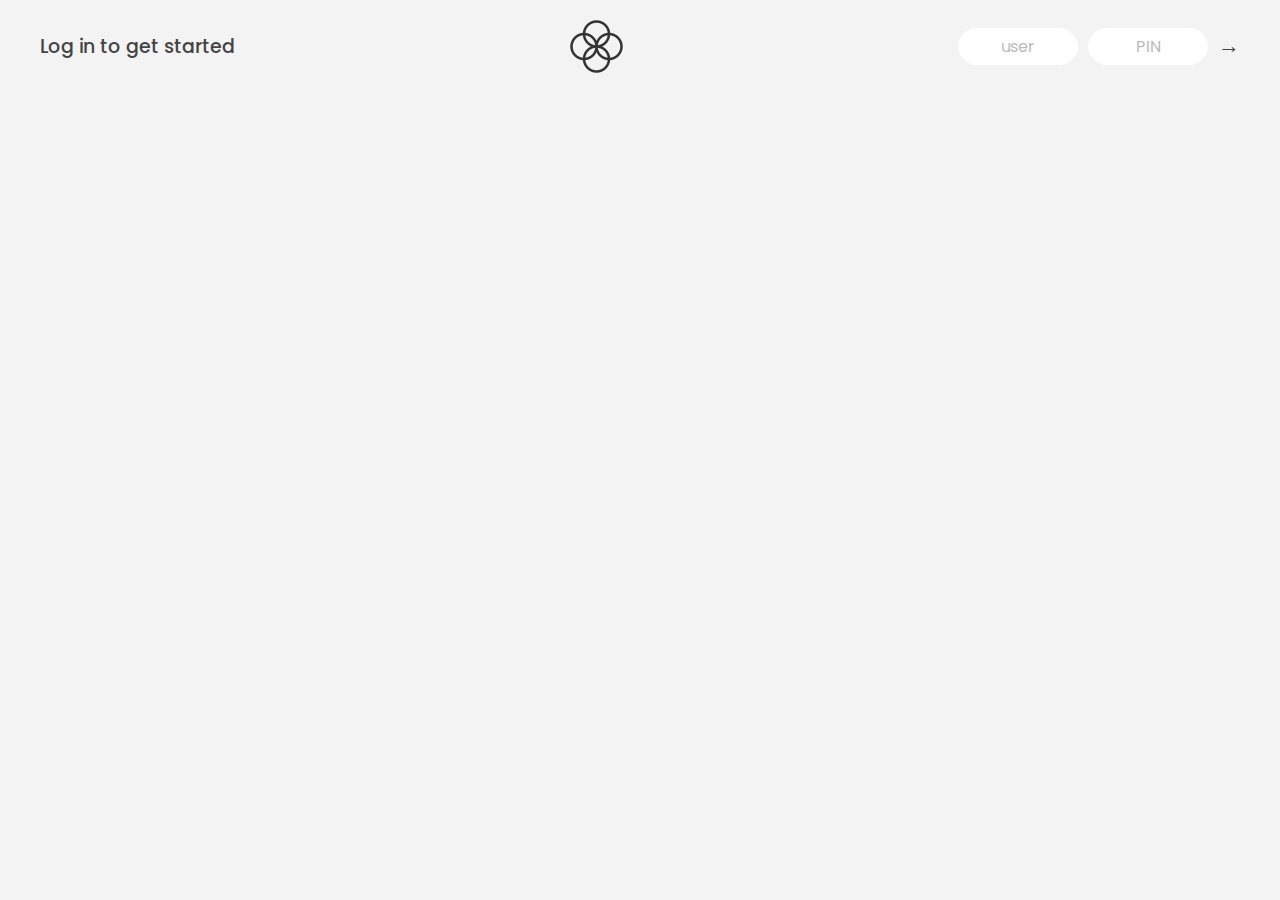
==== Account/index.html @ 3f6a19d5 "Rename and reorganize files; update paths and enhance UI elements" ====
<!DOCTYPE html>
<html lang="en">
  <head>
    <meta charset="UTF-8" />
    <meta name="viewport" content="width=device-width, initial-scale=1.0" />
    <meta http-equiv="X-UA-Compatible" content="ie=edge" />
    <link rel="shortcut icon" type="image/png" href="/Assets/icon.png" />

    <link
      rel="stylesheet"
      href="https://cdnjs.cloudflare.com/ajax/libs/font-awesome/6.7.2/css/all.min.css"
      integrity="sha512-Evv84Mr4kqVGRNSgIGL/F/aIDqQb7xQ2vcrdIwxfjThSH8CSR7PBEakCr51Ck+w+/U6swU2Im1vVX0SVk9ABhg=="
      crossorigin="anonymous"
      referrerpolicy="no-referrer"
    />
    <link
      href="https://fonts.googleapis.com/css?family=Poppins:400,500,600&display=swap"
      rel="stylesheet"
    />

    <link rel="stylesheet" href="/Account/style.css" />
    <title>Bankist</title>
  </head>
  <body>
    <!-- TOP NAVIGATION -->
    <nav>
      <p class="welcome">Log in to get started</p>
      <img src="/Assets/logo.png" alt="Logo" class="logo" />
      <form class="login">
        <input
          type="text"
          placeholder="user"
          class="login__input login__input--user"
        />
        <!-- In practice, use type="password" -->
        <input
          type="text"
          placeholder="PIN"
          maxlength="4"
          class="login__input login__input--pin"
        />
        <button class="login__btn">&rarr;</button>
      </form>
    </nav>

    <main class="app">
      <!-- BALANCE -->
      <div class="balance">
        <div>
          <p class="balance__label">Current balance</p>
          <p class="balance__date">
            As of <span class="date">05/03/2037</span>
          </p>
        </div>
        <p class="balance__value">0000DT</p>
      </div>

      <!-- MOVEMENTS -->
      <div class="movements">
        <div class="movements__row">
          <div class="movements__type movements__type--deposit">2 deposit</div>
          <div class="movements__date">3 days ago</div>
          <div class="movements__value">4 000DT</div>
        </div>
        <div class="movements__row">
          <div class="movements__type movements__type--withdrawal">
            1 withdrawal
          </div>
          <div class="movements__date">24/01/2037</div>
          <div class="movements__value">-378DT</div>
        </div>
      </div>

      <!-- SUMMARY -->
      <div class="summary">
        <p class="summary__label">In</p>
        <p class="summary__value summary__value--in">0000DT</p>
        <p class="summary__label">Out</p>
        <p class="summary__value summary__value--out">0000DT</p>
        <p class="summary__label">Interest</p>
        <p class="summary__value summary__value--interest">0000DT</p>
        <button class="btn--sort">SORT<i class="fa-solid fa-sort"></i></button>
      </div>

      <!-- OPERATION: TRANSFERS -->
      <div class="operation operation--transfer">
        <h2>Transfer money</h2>
        <form class="form form--transfer">
          <input type="text" class="form__input form__input--to" />
          <input
            type="number"
            min="0"
            class="form__input form__input--amount"
          />
          <button class="form__btn form__btn--transfer">&rarr;</button>
          <label class="form__label">Transfer to</label>
          <label class="form__label">Amount</label>
        </form>
      </div>

      <!-- OPERATION: LOAN -->
      <div class="operation operation--loan">
        <h2>Request loan</h2>
        <form class="form form--loan">
          <input
            type="number"
            min="0"
            class="form__input form__input--loan-amount"
          />
          <button class="form__btn form__btn--loan">&rarr;</button>
          <label class="form__label form__label--loan">Amount</label>
        </form>
      </div>

      <!-- OPERATION: CLOSE -->
      <div class="operation operation--close">
        <h2>Close account</h2>
        <form class="form form--close">
          <input type="text" class="form__input form__input--user" />
          <input
            type="password"
            maxlength="4"
            class="form__input form__input--pin"
          />
          <button class="form__btn form__btn--close">&rarr;</button>
          <label class="form__label">Confirm user</label>
          <label class="form__label">Confirm PIN</label>
        </form>
      </div>

      <!-- LOGOUT TIMER -->
      <p class="logout-timer">
        You will be logged out in <span class="timer">05:00</span>
      </p>
    </main>
    <script src="/Account/script.js"></script>
  </body>
</html>
---- Account/style.css ----
/*
 * Use this CSS to learn some intersting techniques,
 * in case you're wondering how I built the UI.
 * Have fun! 😁
 */

* {
  margin: 0;
  padding: 0;
  box-sizing: inherit;
}

html {
  font-size: 62.5%;
  box-sizing: border-box;
}

body {
  font-family: 'Poppins', sans-serif;
  color: #444;
  background-color: #f3f3f3;
  height: 100vh;
  padding: 2rem;
}

nav {
  display: flex;
  justify-content: space-between;
  align-items: center;
  padding: 0 2rem;
}

.welcome {
  font-size: 1.9rem;
  font-weight: 500;
}

.logo {
  height: 5.25rem;
}

.login {
  display: flex;
}

.login__input {
  border: none;
  padding: 0.5rem 2rem;
  font-size: 1.6rem;
  font-family: inherit;
  text-align: center;
  width: 12rem;
  border-radius: 10rem;
  margin-right: 1rem;
  color: inherit;
  border: 1px solid #fff;
  transition: all 0.3s;
}

.login__input:focus {
  outline: none;
  border: 1px solid #ccc;
}

.login__input::placeholder {
  color: #bbb;
}

.login__btn {
  border: none;
  background: none;
  font-size: 2.2rem;
  color: inherit;
  cursor: pointer;
  transition: all 0.3s;
}

.login__btn:hover,
.login__btn:focus,
.btn--sort:hover,
.btn--sort:focus {
  outline: none;
  color: #777;
}

/* MAIN */
.app {
  position: relative;
  max-width: 100rem;
  margin: 4rem auto;
  display: grid;
  grid-template-columns: 4fr 3fr;
  grid-template-rows: auto repeat(3, 15rem) auto;
  gap: 2rem;
  opacity: 0;
  transition: all 1s;
}

.balance {
  grid-column: 1 / span 2;
  display: flex;
  align-items: flex-end;
  justify-content: space-between;
  margin-bottom: 2rem;
}

.balance__label {
  font-size: 2.2rem;
  font-weight: 500;
  margin-bottom: -0.2rem;
}

.balance__date {
  font-size: 1.4rem;
  color: #888;
}

.balance__value {
  font-size: 4.5rem;
  font-weight: 400;
}

/* MOVEMENTS */
.movements {
  grid-row: 2 / span 3;
  background-color: #fff;
  border-radius: 1rem;
  overflow: scroll;
}

.movements__row {
  padding: 2.25rem 4rem;
  display: flex;
  align-items: center;
  border-bottom: 1px solid #eee;
}

.movements__type {
  font-size: 1.1rem;
  text-transform: uppercase;
  font-weight: 500;
  color: #fff;
  padding: 0.1rem 1rem;
  border-radius: 10rem;
  margin-right: 2rem;
}

.movements__date {
  font-size: 1.1rem;
  font-weight: 500;
  color: #666;
}

.movements__type--deposit {
  background-image: linear-gradient(to top left, #39b385, #9be15d);
}

.movements__type--withdrawal {
  background-image: linear-gradient(to top left, #e52a5a, #ff585f);
}

.movements__value {
  font-size: 1.7rem;
  margin-left: auto;
}

/* SUMMARY */
.summary {
  grid-row: 5 / 6;
  display: flex;
  align-items: baseline;
  padding: 0 0.3rem;
  margin-top: 1rem;
}

.summary__label {
  font-size: 1.2rem;
  font-weight: 500;
  text-transform: uppercase;
  margin-right: 0.8rem;
}

.summary__value {
  font-size: 2.2rem;
  margin-right: 2.5rem;
}

.summary__value--in,
.summary__value--interest {
  color: #66c873;
}

.summary__value--out {
  color: #f5465d;
}

.btn--sort {
  margin-left: auto;
  border: none;
  background: none;
  font-size: 1.3rem;
  font-weight: 500;
  cursor: pointer;
  display: flex;
  gap: 10px;
}

/* OPERATIONS */
.operation {
  border-radius: 1rem;
  padding: 3rem 4rem;
  color: #333;
}

.operation--transfer {
  background-image: linear-gradient(to top left, #ffb003, #ffcb03);
}

.operation--loan {
  background-image: linear-gradient(to top left, #39b385, #9be15d);
}

.operation--close {
  background-image: linear-gradient(to top left, #e52a5a, #ff585f);
}

h2 {
  margin-bottom: 1.5rem;
  font-size: 1.7rem;
  font-weight: 600;
  color: #333;
}

.form {
  display: grid;
  grid-template-columns: 2.5fr 2.5fr 1fr;
  grid-template-rows: auto auto;
  gap: 0.4rem 1rem;
}

/* Exceptions for interst */
.form.form--loan {
  grid-template-columns: 2.5fr 1fr 2.5fr;
}
.form__label--loan {
  grid-row: 2;
}
/* End exceptions */

.form__input {
  width: 100%;
  border: none;
  background-color: rgba(255, 255, 255, 0.4);
  font-family: inherit;
  font-size: 1.5rem;
  text-align: center;
  color: #333;
  padding: 0.3rem 1rem;
  border-radius: 0.7rem;
  transition: all 0.3s;
}

.form__input:focus {
  outline: none;
  background-color: rgba(255, 255, 255, 0.6);
}

.form__label {
  font-size: 1.3rem;
  text-align: center;
}

.form__btn {
  border: none;
  border-radius: 0.7rem;
  font-size: 1.8rem;
  background-color: #fff;
  cursor: pointer;
  transition: all 0.3s;
}

.form__btn:focus {
  outline: none;
  background-color: rgba(255, 255, 255, 0.8);
}

.logout-timer {
  padding: 0 0.3rem;
  margin-top: 1.9rem;
  text-align: right;
  font-size: 1.25rem;
}

.timer {
  font-weight: 600;
}
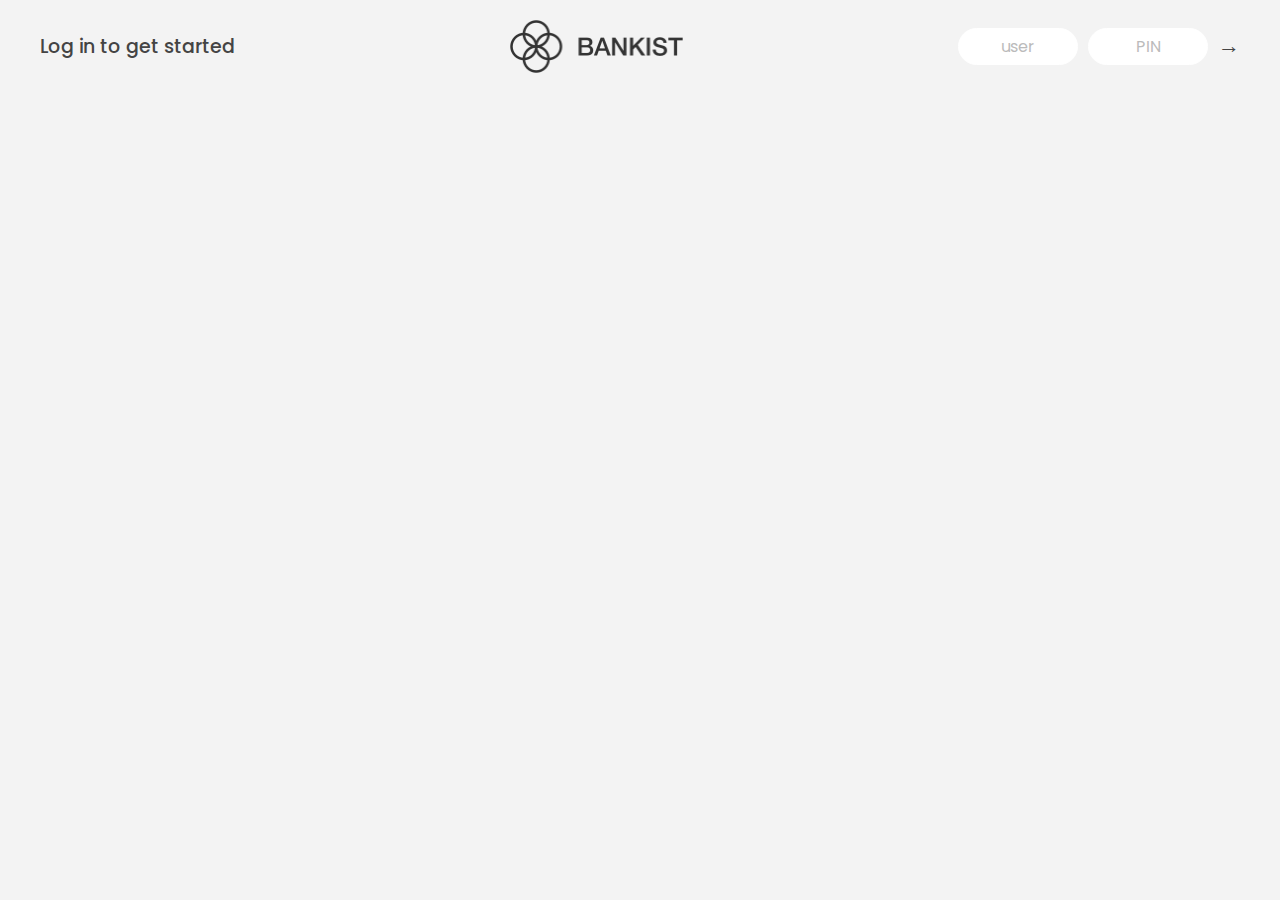
==== commit 579b4017: "implement slider functionality 2" ====
--- a/Account/index.html
+++ b/Account/index.html
@@ -18,7 +18,7 @@
       rel="stylesheet"
     />
 
-    <link rel="stylesheet" href="/Account/style.css" />
+    <link rel="stylesheet" href="/Account/accountStyle.css" />
     <title>Bankist</title>
   </head>
   <body>
@@ -133,6 +133,6 @@
         You will be logged out in <span class="timer">05:00</span>
       </p>
     </main>
-    <script src="/Account/script.js"></script>
+    <script src="/Account/AccountScript.js"></script>
   </body>
 </html>
--- a/Account/accountStyle.css
+++ b/Account/accountStyle.css
@@ -0,0 +1,296 @@
+/*
+ * Use this CSS to learn some intersting techniques,
+ * in case you're wondering how I built the UI.
+ * Have fun! 😁
+ */
+
+* {
+  margin: 0;
+  padding: 0;
+  box-sizing: inherit;
+}
+
+html {
+  font-size: 62.5%;
+  box-sizing: border-box;
+}
+
+body {
+  font-family: 'Poppins', sans-serif;
+  color: #444;
+  background-color: #f3f3f3;
+  height: 100vh;
+  padding: 2rem;
+}
+
+nav {
+  display: flex;
+  justify-content: space-between;
+  align-items: center;
+  padding: 0 2rem;
+}
+
+.welcome {
+  font-size: 1.9rem;
+  font-weight: 500;
+}
+
+.logo {
+  height: 5.25rem;
+}
+
+.login {
+  display: flex;
+}
+
+.login__input {
+  border: none;
+  padding: 0.5rem 2rem;
+  font-size: 1.6rem;
+  font-family: inherit;
+  text-align: center;
+  width: 12rem;
+  border-radius: 10rem;
+  margin-right: 1rem;
+  color: inherit;
+  border: 1px solid #fff;
+  transition: all 0.3s;
+}
+
+.login__input:focus {
+  outline: none;
+  border: 1px solid #ccc;
+}
+
+.login__input::placeholder {
+  color: #bbb;
+}
+
+.login__btn {
+  border: none;
+  background: none;
+  font-size: 2.2rem;
+  color: inherit;
+  cursor: pointer;
+  transition: all 0.3s;
+}
+
+.login__btn:hover,
+.login__btn:focus,
+.btn--sort:hover,
+.btn--sort:focus {
+  outline: none;
+  color: #777;
+}
+
+/* MAIN */
+.app {
+  position: relative;
+  max-width: 100rem;
+  margin: 4rem auto;
+  display: grid;
+  grid-template-columns: 4fr 3fr;
+  grid-template-rows: auto repeat(3, 15rem) auto;
+  gap: 2rem;
+  opacity: 0;
+  transition: all 1s;
+}
+
+.balance {
+  grid-column: 1 / span 2;
+  display: flex;
+  align-items: flex-end;
+  justify-content: space-between;
+  margin-bottom: 2rem;
+}
+
+.balance__label {
+  font-size: 2.2rem;
+  font-weight: 500;
+  margin-bottom: -0.2rem;
+}
+
+.balance__date {
+  font-size: 1.4rem;
+  color: #888;
+}
+
+.balance__value {
+  font-size: 4.5rem;
+  font-weight: 400;
+}
+
+/* MOVEMENTS */
+.movements {
+  grid-row: 2 / span 3;
+  background-color: #fff;
+  border-radius: 1rem;
+  overflow: scroll;
+}
+
+.movements__row {
+  padding: 2.25rem 4rem;
+  display: flex;
+  align-items: center;
+  border-bottom: 1px solid #eee;
+}
+
+.movements__type {
+  font-size: 1.1rem;
+  text-transform: uppercase;
+  font-weight: 500;
+  color: #fff;
+  padding: 0.1rem 1rem;
+  border-radius: 10rem;
+  margin-right: 2rem;
+}
+
+.movements__date {
+  font-size: 1.1rem;
+  font-weight: 500;
+  color: #666;
+}
+
+.movements__type--deposit {
+  background-image: linear-gradient(to top left, #39b385, #9be15d);
+}
+
+.movements__type--withdrawal {
+  background-image: linear-gradient(to top left, #e52a5a, #ff585f);
+}
+
+.movements__value {
+  font-size: 1.7rem;
+  margin-left: auto;
+}
+
+/* SUMMARY */
+.summary {
+  grid-row: 5 / 6;
+  display: flex;
+  align-items: baseline;
+  padding: 0 0.3rem;
+  margin-top: 1rem;
+}
+
+.summary__label {
+  font-size: 1.2rem;
+  font-weight: 500;
+  text-transform: uppercase;
+  margin-right: 0.8rem;
+}
+
+.summary__value {
+  font-size: 2.2rem;
+  margin-right: 2.5rem;
+}
+
+.summary__value--in,
+.summary__value--interest {
+  color: #66c873;
+}
+
+.summary__value--out {
+  color: #f5465d;
+}
+
+.btn--sort {
+  margin-left: auto;
+  border: none;
+  background: none;
+  font-size: 1.3rem;
+  font-weight: 500;
+  cursor: pointer;
+  display: flex;
+  gap: 10px;
+}
+
+/* OPERATIONS */
+.operation {
+  border-radius: 1rem;
+  padding: 3rem 4rem;
+  color: #333;
+}
+
+.operation--transfer {
+  background-image: linear-gradient(to top left, #ffb003, #ffcb03);
+}
+
+.operation--loan {
+  background-image: linear-gradient(to top left, #39b385, #9be15d);
+}
+
+.operation--close {
+  background-image: linear-gradient(to top left, #e52a5a, #ff585f);
+}
+
+h2 {
+  margin-bottom: 1.5rem;
+  font-size: 1.7rem;
+  font-weight: 600;
+  color: #333;
+}
+
+.form {
+  display: grid;
+  grid-template-columns: 2.5fr 2.5fr 1fr;
+  grid-template-rows: auto auto;
+  gap: 0.4rem 1rem;
+}
+
+/* Exceptions for interst */
+.form.form--loan {
+  grid-template-columns: 2.5fr 1fr 2.5fr;
+}
+.form__label--loan {
+  grid-row: 2;
+}
+/* End exceptions */
+
+.form__input {
+  width: 100%;
+  border: none;
+  background-color: rgba(255, 255, 255, 0.4);
+  font-family: inherit;
+  font-size: 1.5rem;
+  text-align: center;
+  color: #333;
+  padding: 0.3rem 1rem;
+  border-radius: 0.7rem;
+  transition: all 0.3s;
+}
+
+.form__input:focus {
+  outline: none;
+  background-color: rgba(255, 255, 255, 0.6);
+}
+
+.form__label {
+  font-size: 1.3rem;
+  text-align: center;
+}
+
+.form__btn {
+  border: none;
+  border-radius: 0.7rem;
+  font-size: 1.8rem;
+  background-color: #fff;
+  cursor: pointer;
+  transition: all 0.3s;
+}
+
+.form__btn:focus {
+  outline: none;
+  background-color: rgba(255, 255, 255, 0.8);
+}
+
+.logout-timer {
+  padding: 0 0.3rem;
+  margin-top: 1.9rem;
+  text-align: right;
+  font-size: 1.25rem;
+}
+
+.timer {
+  font-weight: 600;
+}
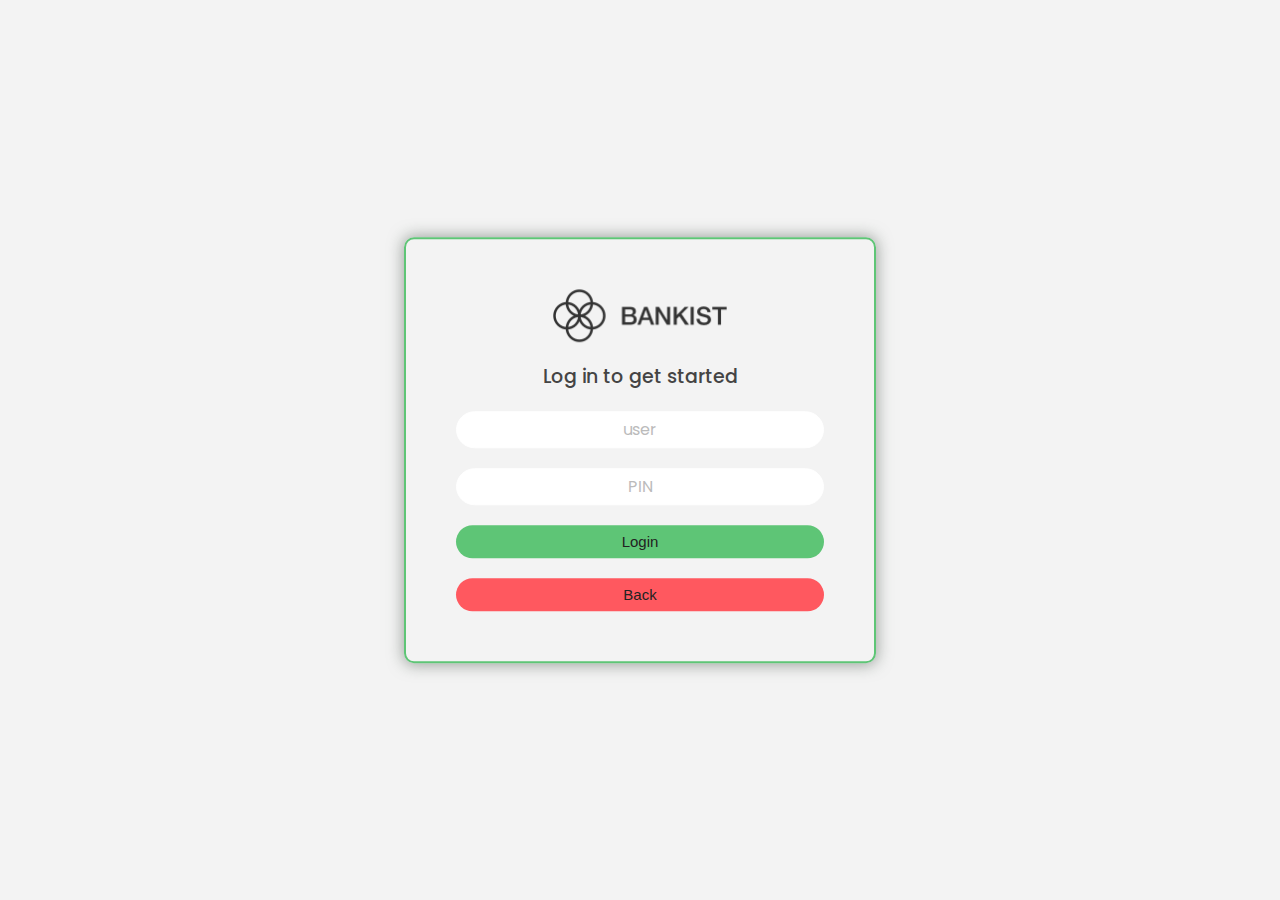
==== commit 79c741aa: "Implement navigation and logout functionality with UI updates" ====
--- a/Account/index.html
+++ b/Account/index.html
@@ -23,9 +23,9 @@
   </head>
   <body>
     <!-- TOP NAVIGATION -->
-    <nav>
-      <p class="welcome">Log in to get started</p>
+    <nav class="nav">
       <img src="/Assets/logo.png" alt="Logo" class="logo" />
+      <p>Log in to get started</p>
       <form class="login">
         <input
           type="text"
@@ -34,14 +34,20 @@
         />
         <!-- In practice, use type="password" -->
         <input
-          type="text"
+          type="password"
           placeholder="PIN"
           maxlength="4"
           class="login__input login__input--pin"
         />
-        <button class="login__btn">&rarr;</button>
+        <button class="login__btn">Login</button>
+        <button class="login__btn back__btn">Back</button>
       </form>
     </nav>
+    <section class="header hidden">
+      <p class="welcome">Log in to get started</p>
+      <img src="/Assets/logo.png" alt="Logo" class="logo" />
+      <button class="logOut__btn">Log Out</button>
+    </section>
 
     <main class="app">
       <!-- BALANCE -->
--- a/Account/accountStyle.css
+++ b/Account/accountStyle.css
@@ -20,20 +20,42 @@
   color: #444;
   background-color: #f3f3f3;
   height: 100vh;
-  padding: 2rem;
+  position: relative;
 }
 
 nav {
+  border: solid #5ec576 2px;
+  position: absolute;
+  top: 50%;
+  left: 50%;
+  transform: translate(-50%, -50%);
+  display: flex;
+  gap: 20px;
+  flex-direction: column;
+  align-items: center;
+  padding: 5rem;
+  border-radius: 10px;
+  z-index: 1000;
+  box-shadow: 0px 0px 15px 1px #7c847dba;
+  transition: all 1s;
+}
+.header {
   display: flex;
   justify-content: space-between;
   align-items: center;
-  padding: 0 2rem;
-}
-
+  padding: 2rem 3.5rem;
+  transition: all 1s;
+}
+nav > p,
 .welcome {
   font-size: 1.9rem;
   font-weight: 500;
 }
+.hidden {
+  opacity: 0;
+  pointer-events: none;
+  transition: all 1s;
+}
 
 .logo {
   height: 5.25rem;
@@ -41,15 +63,17 @@
 
 .login {
   display: flex;
-}
-
+  flex-direction: column;
+  gap: 20px;
+}
+.logOut__btn,
 .login__input {
   border: none;
   padding: 0.5rem 2rem;
   font-size: 1.6rem;
   font-family: inherit;
   text-align: center;
-  width: 12rem;
+  width: 100%;
   border-radius: 10rem;
   margin-right: 1rem;
   color: inherit;
@@ -57,6 +81,14 @@
   transition: all 0.3s;
 }
 
+.logOut__btn {
+  padding: 0.5rem 2rem;
+  background-color: #ff585f;
+  width: 10%;
+  cursor: pointer;
+}
+
+.logOut__btn:focus,
 .login__input:focus {
   outline: none;
   border: 1px solid #ccc;
@@ -69,18 +101,27 @@
 .login__btn {
   border: none;
   background: none;
-  font-size: 2.2rem;
+  font-size: 1.5rem;
   color: inherit;
   cursor: pointer;
   transition: all 0.3s;
-}
-
+  padding: 0.8rem 2.5rem;
+  border-radius: 3rem;
+  background-color: #5ec576;
+  color: #222;
+}
+.back__btn {
+  background-color: #ff585f;
+}
+
+.logOut__btn:hover,
+.logOut__btn:focus,
 .login__btn:hover,
 .login__btn:focus,
 .btn--sort:hover,
 .btn--sort:focus {
   outline: none;
-  color: #777;
+  opacity: 0.8;
 }
 
 /* MAIN */
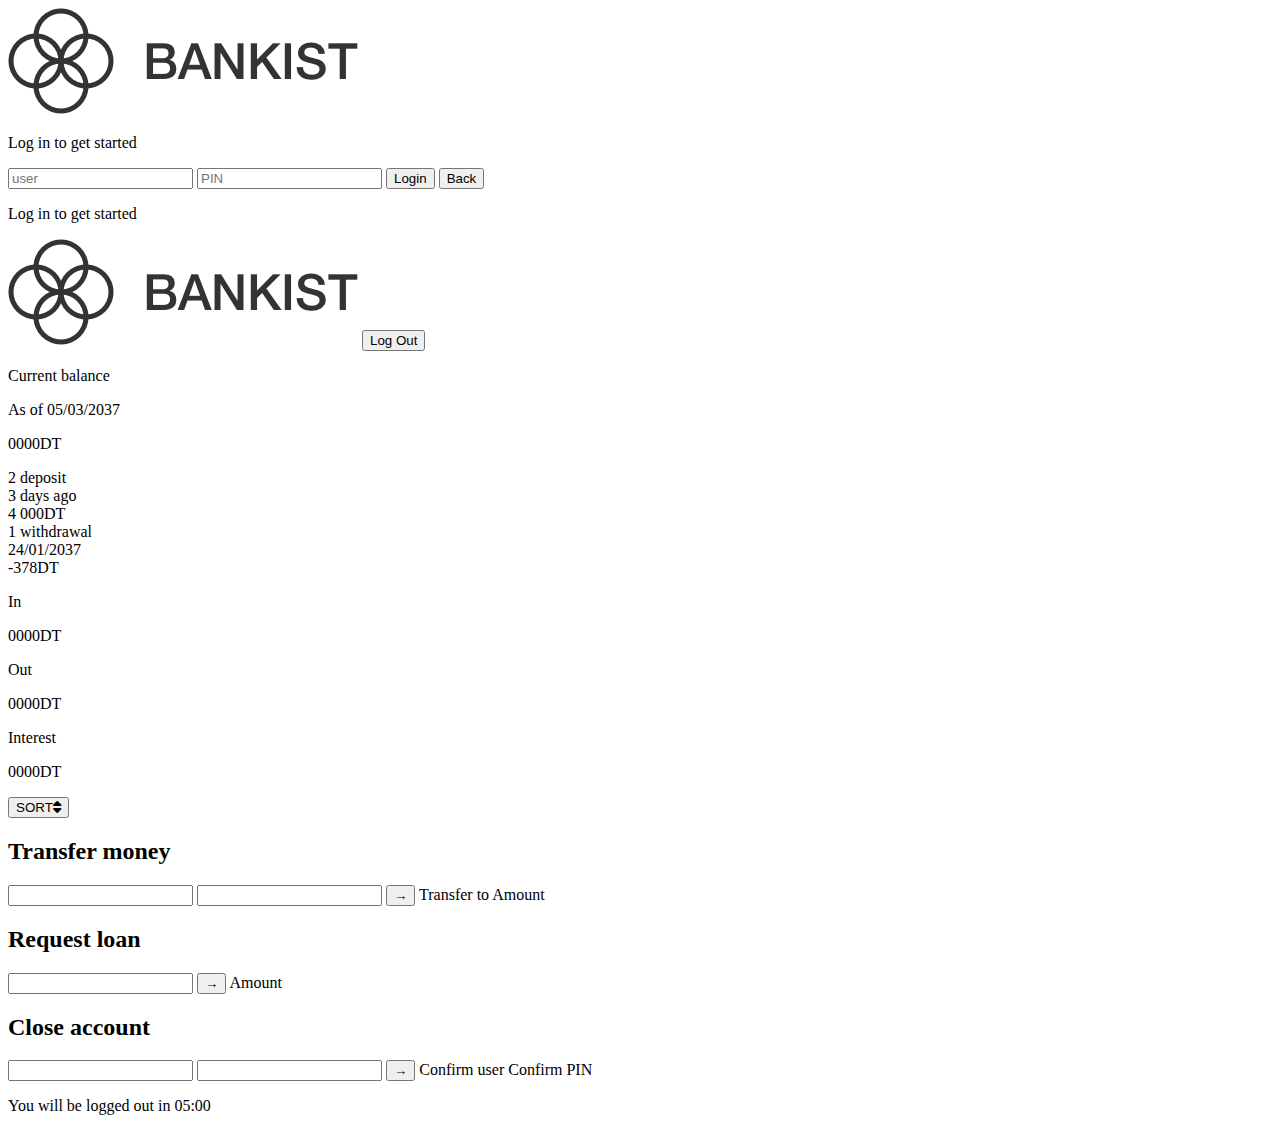
==== commit 72db6d2d: "Final version" ====
--- a/Account/index.html
+++ b/Account/index.html
@@ -18,7 +18,7 @@
       rel="stylesheet"
     />
 
-    <link rel="stylesheet" href="/Account/accountStyle.css" />
+    <link rel="stylesheet" href="/Account/AccountStyle.css" />
     <title>Bankist</title>
   </head>
   <body>
